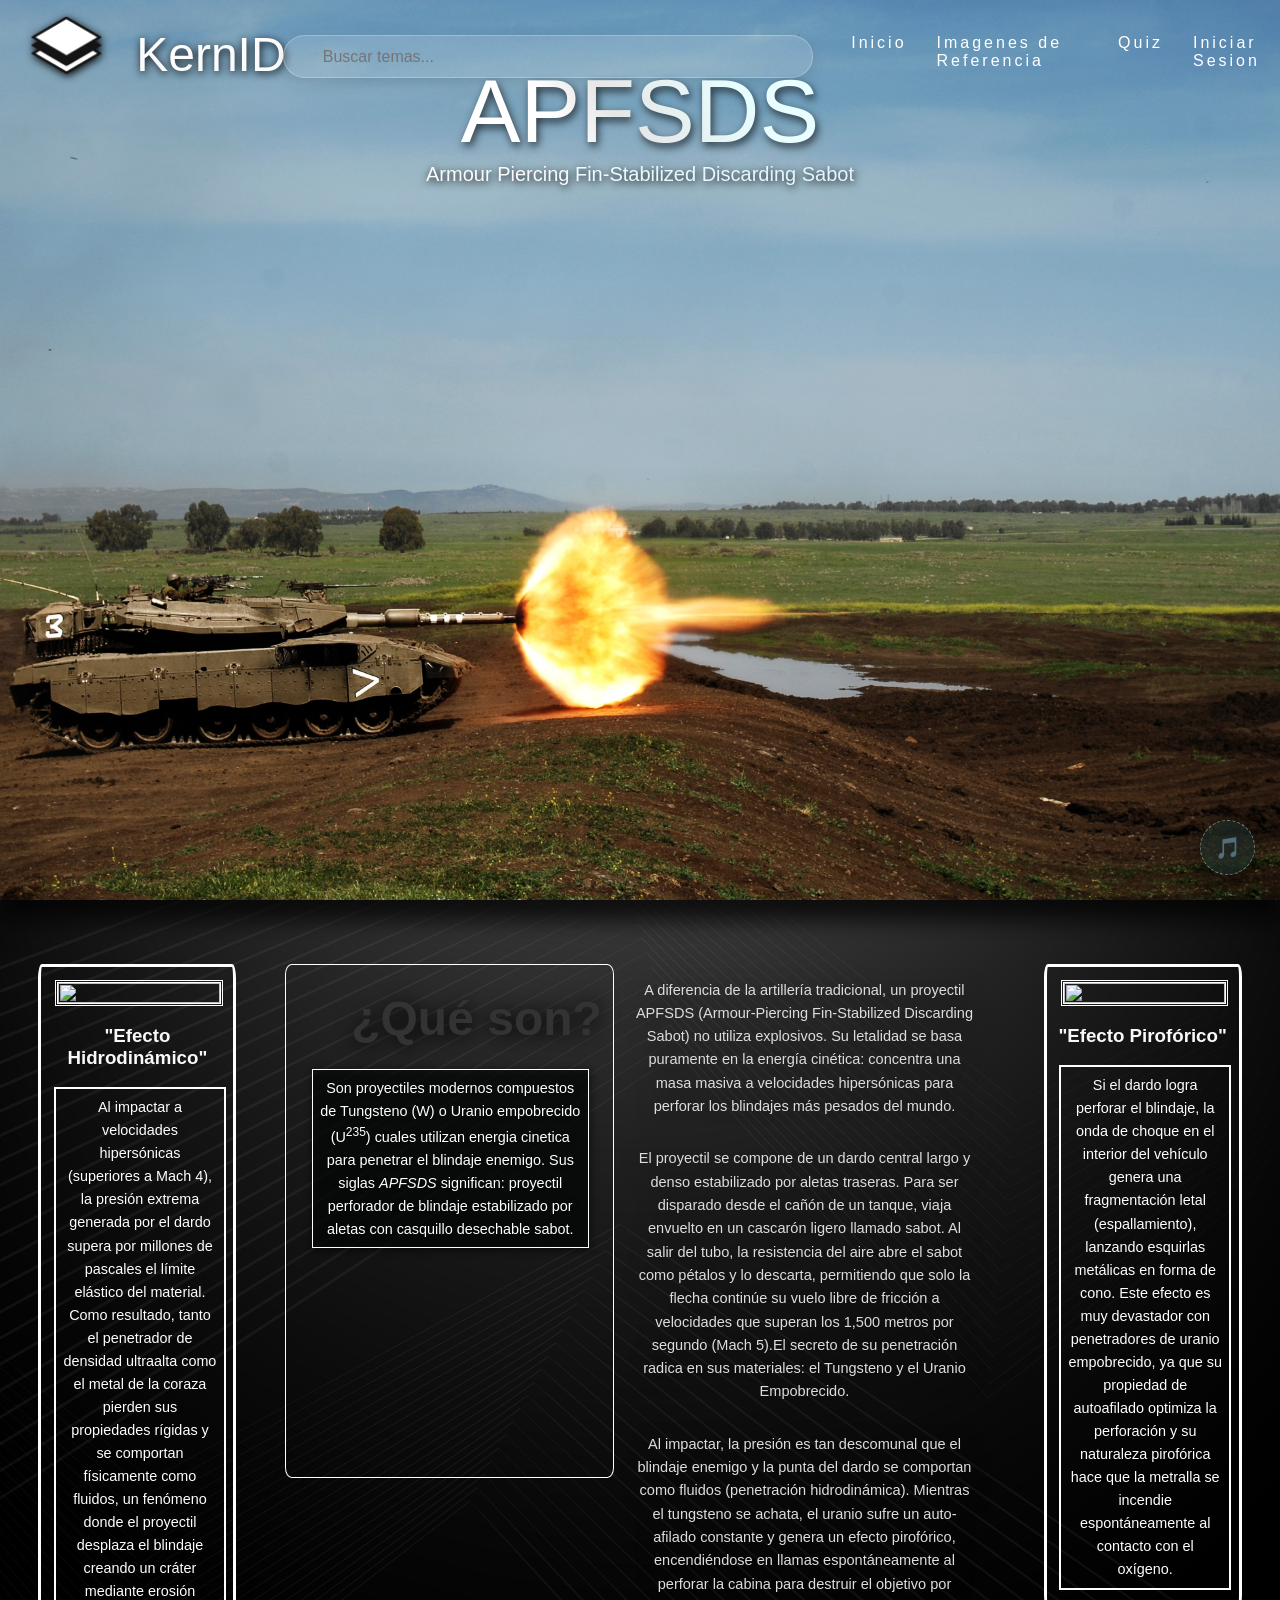
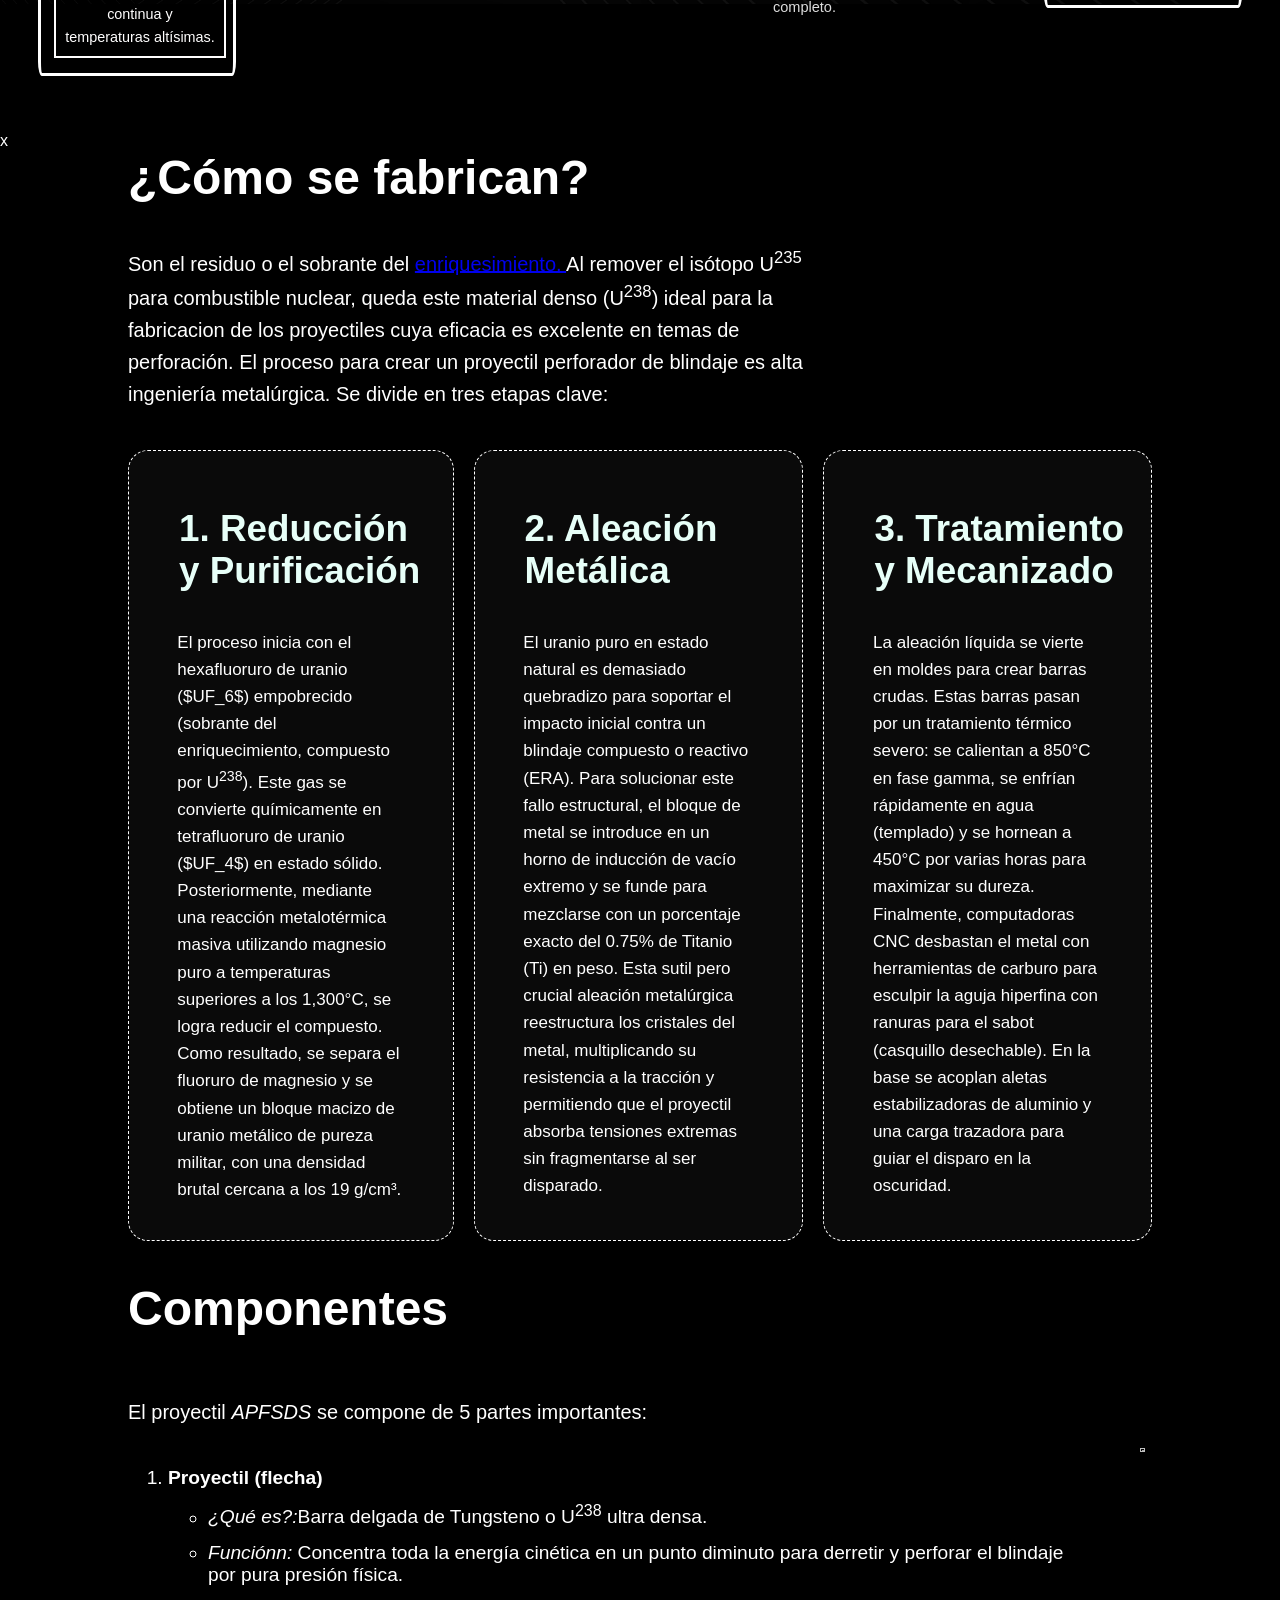
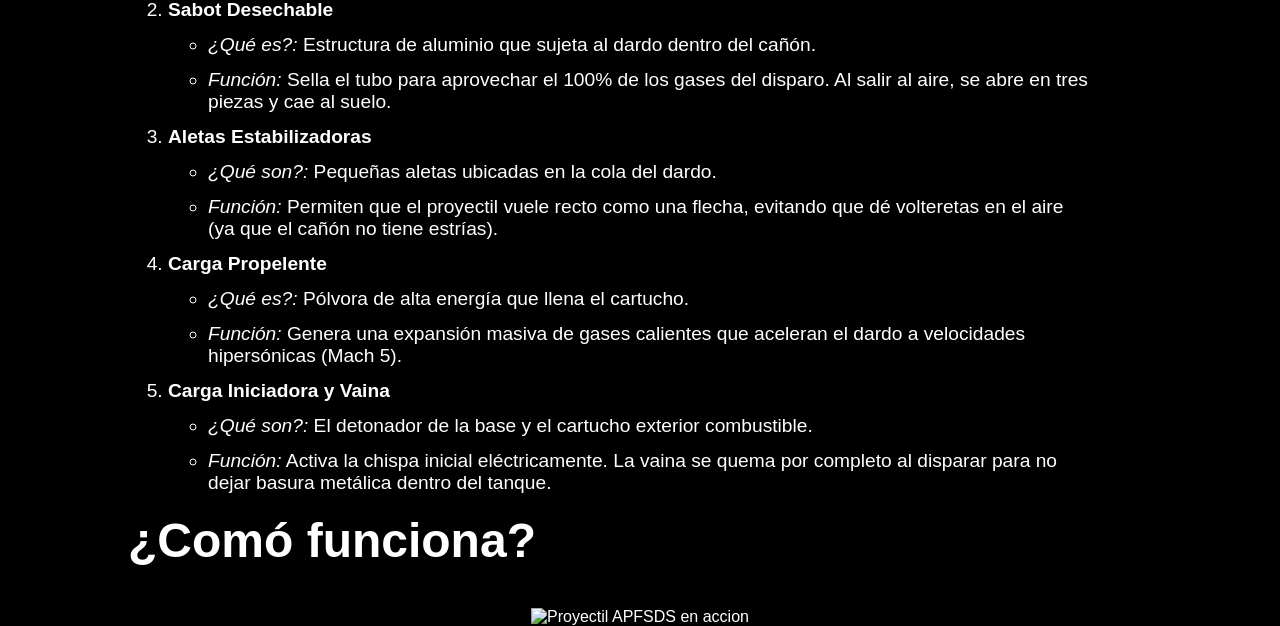
==== Balistica/Municiones y Proyectiles/Cineticos/index.html @ 477f9802 "Feat: implementacion de gif y reubicacion del tema APFSDS" ====
<html lang="en">
<head>
    <meta charset="UTF-8">
    <meta name="viewport" content="width=device-width, initial-scale=1.0">
    <title>¿Como funcionan las APFSDS?</title>
   <link rel="preconnect" href="https://fonts.googleapis.com">
<link rel="preconnect" href="https://fonts.gstatic.com" crossorigin>
<link href="https://fonts.googleapis.com/css2?family=Google+Sans:ital,opsz,wght@0,17..18,400..700;1,17..18,400..700&family=Host+Grotesk:ital,wght@0,300..800;1,300..800&display=swap" rel="stylesheet">
    <link rel="stylesheet" href="styles.css">
</head>

<body>
                                                     <!-- PORTADA -->    
<div id="portada">                                    
     <nav class="menu">                                 <!--MENU-->
        <div class="logo-nombre">
            <img src="../../../imagenes/Globales/Logo.png" alt="KernID" class="logo">
            <p class="nombre">KernID</p>
        </div>
      
        <form class="search-box">
               <input type="search"  class="search-bar" placeholder="Buscar temas..." aria-label="Buscar">
        </form>
        
        <div class="menu-right">
               <a class="inicio" href="../../../inicio.html">Inicio</a>
               <a class="img-ref" href="">Imagenes de Referencia</a>
               <a class="quiz" href="">Quiz</a>
               <a class="iniciar-sesion" href="">Iniciar Sesion</a>
        </div>
     </nav>  
    <!-- Esta caja vacía será la zona de impacto donde JS soltará el menú -->
<h1>APFSDS</h1>
<h6 id="significado">Armour Piercing Fin-Stabilized Discarding Sabot</h6>
</div>
                                                        <!-- CAJA MADRE -->
<Section class="que-son">                            <!-- INICIO CAJA PADRE -->
    
    <aside class="caja-lateral">                     <!-- CAJA IZQUIERDA -->
                 <div class="imagen">
                       <img src="../../../imagenes/Balistica/Efecto Hidrodinamico L.png" class="efecto-hidrodinamico-L">
                 </div>  
                 
                 <div class="dato">
                    <h3>"Efecto Hidrodinámico"</h3>
            
                    <p>Al impactar a velocidades hipersónicas (superiores a Mach 4), la presión extrema generada por el dardo supera por millones de pascales el límite elástico del material.
                    Como resultado, tanto el penetrador de densidad ultraalta como el metal de la coraza pierden sus propiedades rígidas y se comportan físicamente como fluidos, un fenómeno donde el proyectil desplaza el blindaje creando un cráter mediante erosión continua y temperaturas altísimas.</p>
                 </div>
    </aside>

   <div class="titulo-informacion">                  <!-- CAJA MEDIA -->      
       <div class="titulo-resumen">                  <!-- caja interna -->
        <h2>¿Qué son?</h2>
           <p>Son proyectiles modernos compuestos de Tungsteno (W) o Uranio empobrecido (U<sup>235</sup>) cuales utilizan energia cinetica para penetrar el blindaje
           enemigo. Sus siglas <em>APFSDS</em> significan: proyectil perforador de blindaje estabilizado por aletas con casquillo desechable sabot.</p>
       </div>

       <div class="informacion">                     <!-- caja interna -->
        <p>A diferencia de la artillería tradicional, un proyectil APFSDS (Armour-Piercing Fin-Stabilized Discarding Sabot) no utiliza explosivos. Su letalidad se basa puramente en la energía cinética: concentra una masa masiva a velocidades hipersónicas para perforar los blindajes más pesados del mundo.</p>
        <p>El proyectil se compone de un dardo central largo y denso estabilizado por aletas traseras. Para ser disparado desde el cañón de un tanque, viaja envuelto en un cascarón ligero llamado sabot. Al salir del tubo, la resistencia del aire abre el sabot como pétalos y lo descarta, permitiendo que solo la flecha continúe su vuelo libre de fricción a velocidades que superan los 1,500 metros por segundo (Mach 5).El secreto de su penetración radica en sus materiales: el Tungsteno y el Uranio Empobrecido.</p>
        <p id="parrafo-3">Al impactar, la presión es tan descomunal que el blindaje enemigo y la punta del dardo se comportan como fluidos (penetración hidrodinámica). Mientras el tungsteno se achata, el uranio sufre un auto-afilado constante y genera un efecto pirofórico, encendiéndose en llamas espontáneamente al perforar la cabina para destruir el objetivo por completo.</p>
       </div>     
   </div>

    <aside class="caja-lateral">                       <!-- CAJA DERECHA -->
              <div class="imagen">
                       <img src="../../../imagenes/Balistica/Efecto Hidrodinamico R.png" class="efecto-hidrodinamico-L">
                 </div>  
                 
                 <div class="dato">
                    <h3>"Efecto Pirofórico"</h3>
            
                    <p>Si el dardo logra perforar el blindaje, la onda de choque en el interior del vehículo genera una fragmentación letal (espallamiento), lanzando esquirlas metálicas en forma de cono. Este efecto es muy devastador con penetradores de uranio empobrecido, ya que su propiedad de autoafilado optimiza la perforación y su naturaleza pirofórica hace que la metralla se incendie espontáneamente al contacto con el oxígeno.</p>
                 </div>
    </aside>          

</Section>                                           <!-- FIN CAJA PADRE-->

<section class="fabricacion">x
        <h2>¿Cómo se fabrican?</h2>    
            <p>Son el residuo o el sobrante del <a href="https://es.wikipedia.org/wiki/Enriquecimiento_de_uranio" target="_blank">enriquesimiento. </a>Al remover el isótopo U<sup>235</sup> para combustible nuclear, queda este material denso (U<sup>238</sup>) ideal para la fabricacion
            de los proyectiles cuya eficacia es excelente en temas de perforación. El proceso para crear un proyectil perforador de blindaje es alta ingeniería metalúrgica. Se divide en tres etapas clave:</p>
    <div class="card-container">
    <a class="card" href="reduccion.html">
        <h3>1. Reducción y Purificación</h3>
        <p>El proceso inicia con el hexafluoruro de uranio ($UF_6$) empobrecido (sobrante del enriquecimiento, compuesto por U<sup>238</sup>). Este gas se convierte químicamente en tetrafluoruro de uranio ($UF_4$) en estado sólido. Posteriormente, mediante una 
            reacción metalotérmica masiva utilizando magnesio puro a temperaturas superiores a los 1,300°C, se logra reducir el compuesto. Como resultado, se separa el fluoruro de magnesio y se obtiene un bloque macizo de uranio metálico de pureza militar, con una densidad brutal cercana a los 19 g/cm³.</p>
    </a>

     <a class="card" href="aleacion.html">
        <h3>2. Aleación Metálica</h3>
        <p>El uranio puro en estado natural es demasiado quebradizo para soportar el impacto inicial contra un blindaje compuesto o reactivo (ERA). Para solucionar este fallo estructural, el bloque de metal se introduce en un horno de inducción de vacío extremo y se funde para mezclarse con un porcentaje exacto del 0.75% de Titanio (Ti) en peso. Esta sutil pero crucial aleación metalúrgica reestructura los cristales del metal, multiplicando su resistencia a la tracción y permitiendo que el proyectil absorba tensiones extremas sin fragmentarse al ser disparado.</p>
     </a>

    <a class="card" href="tratamiento.html">
        <h3>3. Tratamiento y Mecanizado</h3>
        <p>La aleación líquida se vierte en moldes para crear barras crudas. Estas barras pasan por un tratamiento térmico severo: se calientan a 850°C en fase gamma, se enfrían rápidamente en agua (templado) y se hornean a 450°C por varias horas para maximizar su dureza. Finalmente, computadoras CNC desbastan el metal con herramientas de carburo para esculpir la aguja hiperfina con ranuras para el sabot (casquillo desechable). En la base se acoplan aletas estabilizadoras de aluminio y una carga trazadora para guiar el disparo en la oscuridad.</p>
    </a>
</div>
</section>

    <h2>Componentes</h2>
    <p>El proyectil <em>APFSDS</em> se compone de 5 partes importantes:</P>

<section>       
<div class="list-container">
  <div class="list">
    <ol>
        <li><strong>Proyectil (flecha)</strong></li>
           <ul>
            <li><em>¿Qué es?:</em>Barra delgada de Tungsteno o U<sup>238</sup> ultra densa.</li>
            <li><em>Funciónn:</em> Concentra toda la energía cinética en un punto diminuto para derretir y perforar el blindaje por pura presión física.</li>
           </ul>
         <li><strong>Sabot Desechable</strong></li>
        <ul>
            <li><em>¿Qué es?:</em> Estructura de aluminio que sujeta al dardo dentro del cañón.</li>
            <li><em>Función:</em> Sella el tubo para aprovechar el 100% de los gases del disparo. Al salir al aire, se abre en tres piezas y cae al suelo.</li>
        </ul>

        <!-- ELEMENTO 3 -->
        <li><strong>Aletas Estabilizadoras</strong></li>
        <ul>
            <li><em>¿Qué son?:</em> Pequeñas aletas ubicadas en la cola del dardo.</li>
            <li><em>Función:</em> Permiten que el proyectil vuele recto como una flecha, evitando que dé volteretas en el aire (ya que el cañón no tiene estrías).</li>
        </ul>

        <!-- ELEMENTO 4 -->
        <li><strong>Carga Propelente</strong></li>
        <ul>
            <li><em>¿Qué es?:</em> Pólvora de alta energía que llena el cartucho.</li>
            <li><em>Función:</em> Genera una expansión masiva de gases calientes que aceleran el dardo a velocidades hipersónicas (Mach 5).</li>
        </ul>

        <!-- ELEMENTO 5 -->
        <li><strong>Carga Iniciadora y Vaina</strong></li>
        <ul>
            <li><em>¿Qué son?:</em> El detonador de la base y el cartucho exterior combustible.</li>
            <li><em>Función:</em> Activa la chispa inicial eléctricamente. La vaina se quema por completo al disparar para no dejar basura metálica dentro del tanque.</li>
        </ul>
    </ol>
</div>

 <img id="Partes" src="https://wikitanks.com/images/thumb/d/d9/Munici%C3%B3n_APFSDS.jpg/640px-Munici%C3%B3n_APFSDS.jpg" alt="Partes de la municion APFSDS">
</section>
<table></table>
<h2>¿Comó funciona?</h2>
<img  src="imagenes/APFSDS_in_Action.gif" alt="Proyectil APFSDS en accion">


<!-- EL CONTENEDOR FLOTANTE: Mantiene el botón en la esquina de la pantalla -->
<div class="music-widget">
    
    <!-- EL BOTÓN VISUAL -->
    <button type="button" id="toggleMusic" class="btn-music">🎵</button>  <!--base invisible-->
                                                        <!--Texto-->       <!-- class para CSS e id para JS-->
                                                                           <!--background: transparent;  y  border: none; 
                                                                           qutan el diseño default del navegador-->
    
    <audio id="audioFondo" loop>                                           <!--audio daaaaa-->
        <source src="../../../audio/Relax.mp3" type="audio/mpeg">                <!--la musiquita-->
    </audio>

</div>

<script src="../../../global.js"></script>                                       <!--Coneccion a JS-->
<!-- Llamamos al cerebro inyector al final de la página -->


</body>
</html>
---- Balistica/Municiones y Proyectiles/Cineticos/styles.css ----
body{
    background-color: black;
    color: rgb(255, 255, 255);    
    display: flex;
    flex-direction: column;
    align-items: center;
    justify-content: center;
    min-height: 100vh;
    margin: 0;
    font-family: "Exo 2", Helvetica, sans-serif;
}   
/*---------------------------------------------------INICIO---------------------------------------------------------------*/
.menu {
    flex-direction: row;
    height: 5.7vw;
    max-width: 100%;
    width: 100%;
    display: flex;
    position: fixed;
    top: 0px;
    transition: top 0.3s ease-in-out; 
}

.menu.oculto {
    top: -100px; /* Empuja la barra 85 píxeles hacia arriba (sacándola del monitor) */
    
}

.logo-nombre {
    display: flex;
    align-items: center;
    gap: 12px;
    width: 25%;
}

.logo {
    height: clamp(30px, 5.3vw, 85px);
    width: auto;
    margin-right: 0;
    padding-top: 1vw;
    padding-left: 1vw;
    filter: drop-shadow(1px 2px 4px rgba(0, 0, 0, 1));
}

.nombre {
    margin: 0;
    font-size: 3rem;
    padding-left: 1%;
    padding-top: 1.3vw;
    color: rgb(252, 252, 252);
    filter: drop-shadow(1px 2px 4px rgba(0, 0, 0, 1));
    font-weight: 100;
}

.search-box {
     display: flex;
    align-items: center;
    background: rgba(255, 255, 255, 0.12);
    border: 1px solid rgba(255, 255, 255, 0.25);
    border-radius: 20px;
    padding: 6px 14px;
    
    /* LA MAGIA EFICIENTE: Le dice al buscador que use el espacio del centro 
       y que tenga un tamaño máximo controlado en PC para que no se deforme */
    flex-grow: 1; 
    max-width: 320px; 
    transition: all 0.3s ease;
     position: relative;
    width: 100%;
    max-width: 500px;
    background-color: #f7f8f825;
    border-radius: 30px; /* Bordes redondeados */
    box-shadow: 0 4px 15px rgba(0, 0, 0, 0.1);
    display: flex;
    align-items: center;
    height: 40%;
    margin-top: 35px;
    transition: all 1s ease-in-out
}

.search-bar {
    width: 100%;
    padding: 15px 25px;
    background: transparent;
    border: none; /* Elimina el borde por defecto */
    outline: none; /* Elimina el borde de enfoque por defecto */
    font-size: 16px;
    color: #faf7f7;
    border-radius: 30px;
}

/* Efecto visual al hacer clic en el buscador */
.search-box:focus-within {
    box-shadow: 0 4px 20px rgba(0, 123, 255, 0.384);
}

.search-box:hover {
    transform: scale(1.03);
    box-shadow: 0 4px 20px rgba(0, 123, 255, 0.384);
}

.menu-right {
    display: flex;
    width: 40%;
    padding-left: 3%;
    margin-right: 0;
    gap: 30px
}

.menu-right a {
    font-size: 1rem;
    margin-right: 0;
    margin-left: 0;
    padding-top: 7.9%;
    transition: all 0.4s ease-in-out;
    text-decoration-line: none;
    color: white;
    letter-spacing: 3px;
    font-weight: 100;
}

.menu-right a:visited {
    color: white;
}

.menu-right a:hover {
    transform: scale(1.1);
}

.menu-right p:hover {
    transform: scale(1.1);
}
        
#portada {
    background-image: url(../../../imagenes/Terrestres/Merkava\ disparando.jpg);
    width: 100%;
    height: 100vh;
    background-size: cover;
    background-position: center;
    flex-direction: column;
    margin-bottom: 0;
    margin-top: 0;
  
    z-index: 10;        /* Pone la portada por encima del bloque negro para que la sombra no se tape */

    /* 👇 LA TRICIÓN: Proyecta el brillo celeste hacia abajo */
    /* X-offset  Y-offset  Difuminado  Expansión  Color(Celeste blanquecino) */
    box-shadow: 0px 20px 20px 1px rgba(3, 3, 3, 0.76);

}

h1 {
    font-size: clamp(2rem, 7vw, 9rem); 
    font-weight: 200;
    justify-content: center;
    display: flex;
    margin-bottom: 0;
    background: linear-gradient(59deg, #ffffff 43%, #e6e6e6 48%, #e8feff 59%);
    -webkit-background-clip: text;
    background-clip: text;
    -webkit-text-fill-color: transparent;
    filter: drop-shadow(2px 4px 4px rgba(0, 0, 0, 0.7));
    
}

#significado {
    display: flex;
    justify-content: center;
    font-size: 20px;
    margin-top: 0.05px;
    font-weight: 100; 
    background: linear-gradient(59deg, #fbfbfc 40%, #ebfcff 48.5%, #e3f6ff 59%);
    -webkit-background-clip: text;
    background-clip: text;
    -webkit-text-fill-color: transparent;
    filter: drop-shadow(1px 2px 4px rgba(0, 0, 0, 1));
}
/*---------------------------------------------------INICIO---------------------------------------------------------------*/
/*------------------------------------------------EXPLICACION-------------------------------------------------------------*/
.que-son {
    display: flex;
    flex-direction: row;
    justify-content: center;
    width: 100vw;
    gap: 10px;
    align-items: flex-start;
    background-image: url(../../../imagenes/Fondos/oscuro.jpg);
    background-size: cover;
    height: 55vw;
}

.caja-lateral {
    border-style: solid;
    border-radius: 2%;
    margin-left: 3vw;
    margin-right: 3vw;
    min-height: 40vw;
    flex: 2;
    margin-top: 5vw;
    flex-direction: column;
    max-width: 15%;
}
 
.imagen {
    border-style:double;
    margin-left: 1.1vw;
    margin-top: 1vw;
    margin-right: 0;
    width: 84%;
    display: flex;
}

.efecto-hidrodinamico-L {
    width: 100%;
}

.dato h3 {
    text-align: center;
    color: #faf8f8;
}

.dato p {
    margin-left: 1vw;
    border-style: solid;
    border-width: 2px;
    font-size: 0.9rem;
    max-width: 80%;
    text-align: center;
    color: #fffefe;
    padding: 7px;
}

.titulo-informacion {
    flex: 6;
    
    flex-direction: row;
    display: flex;
    margin-top: 5vw;
}

.titulo-resumen {
    border-style: solid;
    border-radius: 2%;
    border-width: 1px;
    flex: 6;
    background-image: url(../../../imagenes/Balistica/APFSDS\ Leopard.jpg);
    background-size: cover;
    height: 40vw;
    display: flex;
    flex-direction: column;
    
}

.titulo-resumen p {
    border-style: solid;
    border-width: 1px;
    font-size: 0.9rem;
    width: 80%;
    max-width: 100%;
    margin-right: 0;
    text-align: center;
    margin-top: 0;
    margin-bottom: 0;
    text-align: center;
    margin-left: 8%;
    padding: 2%; 
    background-color: #05080881;
     filter: drop-shadow(1px 2px 4px rgba(0, 0, 0, 1));
    
    
    
}

.titulo-resumen h2 {
     width: 100%;
    max-width: 100%;
    margin-left: 20%;
    margin-right: 0;
    margin-bottom: 0;
    padding-top: 8%;
    padding-bottom: 7%;    
    color: #333;
     filter: drop-shadow(1px 2px 10px rgba(0, 0, 0, 4));
}

.informacion {
    flex: 7;
    display: flex;
    flex-direction: column;
    
}

.informacion p {
      /* 1. EL ELÁSTICO: Obliga al texto a ocupar todo el ancho del cuadro blanco */
    width: 90%;
    padding-left: 5%;
    max-width: 100%;
    /* 2. EL BORRADOR: Quitamos cualquier margen izquierdo o derecho que lo esté empujando */
    margin-left: 0;
    margin-right: 0;
    /* 3. EL FORMATO: Estira las líneas para que llenen de borde a borde como Wikipedia */
    text-align: center;
    font-size: 0.91rem; /* El tamaño de letra que tenías */

    filter: drop-shadow(2px 4px 10px rgba(0, 0, 0, 0.7));    
    color: #dddddd;
}
/*---------------------------------------------------EXPLICACION----------------------------------------------------------*/
/*---------------------------------------------------FABRICACION----------------------------------------------------------*/
.fabricacion {
    margin-top: 10vw;
}



h2 {
    display: flex;
    align-self: flex-start;
    margin-left: 10vw;
    font-size: clamp(2rem, 7vw, 3rem);
    margin-top: 0;
}

p {
    font-size: 20px;
    max-width: 55%;         /* Cambié el 100% por 600px para que no ocupe toda la pantalla de lado a lado */
    align-self: flex-start;   /* ¡ESTA ES LA CLAVE! Lo saca del centro y lo manda a la izquierda */
    margin-left: 10vw;         /* Se alinea perfectamente debajo de tus subtítulos h2 */
    line-height: 1.6;         /* Le da un espacio limpio entre líneas para que se lea mejor */
}

.card-container {
    display: flex;
    flex-direction: row;
    justify-content: center;
    gap: 20px;
    width: 80%;
    margin: 40px auto;
}

.card {
    background-color: rgba(22, 22, 22, 0.466);
    border: 1px dashed white;
    border-radius: 20px;
    padding: 20px;
    text-decoration-line: none;
    transition: all 0.3s ease-in-out;
    transform-origin: bottom center;
}

.card h3 {
    color: oklch(98.065% 0.0266 176.614);
    font-size: 2.3rem;
    margin-left: 30px;
}

.card p {
    font-size: 17px;
    max-width: 80%;
    color: rgb(255, 255, 255);
    margin-left: 10%;
}

.card:hover {
    transform: scale(1.06);
    background-color: rgba(28, 43, 41, 0.459);
}

.card:visited {
    color: rgb(255, 255, 255);
}
/*---------------------------------------------------FABRICACION-----------------------------------------------------------*/
/*-----------------------------------------------------PARTES--------------------------------------------------------------*/
.list-container{
    display: flex;
    align-self: flex-start;
    margin-left: 10%;   
    font-size: 1.2rem; 
    width: 85%;
    height: 15%;

}

#Partes {
    height: 7%;
    margin-left: 50px;
}

li{
    margin-bottom: 13px;
}
/*---------------------------------------------------REPRODUCTOR-----------------------------------------------------------*/
/* --- POSICIONAMIENTO DEL REPRODUCTOR TÁCTICO --- */
.music-widget {
    position: fixed;            /* Lo clava flotando en la pantalla aunque bajes con el scroll */
    bottom: 25px;               /* Separación de 25 píxeles desde el borde inferior */
    right: 25px;                /* Separación de 25 píxeles desde el borde derecho */
    z-index: 2500;              /* Capa ultra alta para que flote por encima del fondo borroso */
}

/* --- DISEÑO DEL BOTÓN CIRCULAR (Estilo tus tarjetas) --- */
.btn-music {
    width: 55px;                /* Ancho del botón */
    height: 55px;               /* Alto del botón */
    border-radius: 50%;         /* ALTO VALOR: Convierte el botón cuadrado en un círculo perfecto */
    
    /* ESTÉTICA KERNID: Usamos tu color verde oscuro translúcido y tus líneas discontinuas */
    background-color: rgba(28, 43, 41, 0.65); 
    border: 1px dashed rgba(255, 255, 255, 0.4); 
    
    color: #ffffff;             /* Color blanco para los emojis */
    font-size: 1.3rem;          /* Tamaño del emoji de música dentro del círculo */
    cursor: pointer;            /* Transforma el cursor en la manito (👆) al pasar el mouse */
    
    /* FLEXBOX INTERNO: Centra el emoji perfectamente en la mitad del círculo */
    display: flex;
    justify-content: center;
    align-items: center;
    
    box-shadow: 0 4px 15px rgba(0, 0, 0, 0.4); /* Sombra sutil para darle volumen */
    transition: all 0.2s ease;  /* Suaviza los cambios de animaciones a 0.2 segundos */
}

/* --- EFECTO VISUAL AL PASAR EL MOUSE (HOVER) --- */
.btn-music:hover {
    transform: scale(1.1);      /* El círculo crece un 10% de forma fluida */
    border-style: solid;        /* Tus líneas discontinuas se vuelven una línea sólida continua */
    background-color: rgba(28, 43, 41, 0.9); /* El fondo se vuelve más oscuro y denso */
}

/* --- EL TOQUE DE BRILLO BALÍSTICO (Cuando la música suena) --- */
.btn-music.activo {
    border-color: #ffb703;      /* El borde cambia a un amarillo de advertencia/balística */
    box-shadow: 0 0 15px rgba(255, 183, 3, 0.4); /* Crea un resplandor luminoso amarillo */
}  
/*---------------------------------------------------REPRODUCTOR-----------------------------------------------------------*/
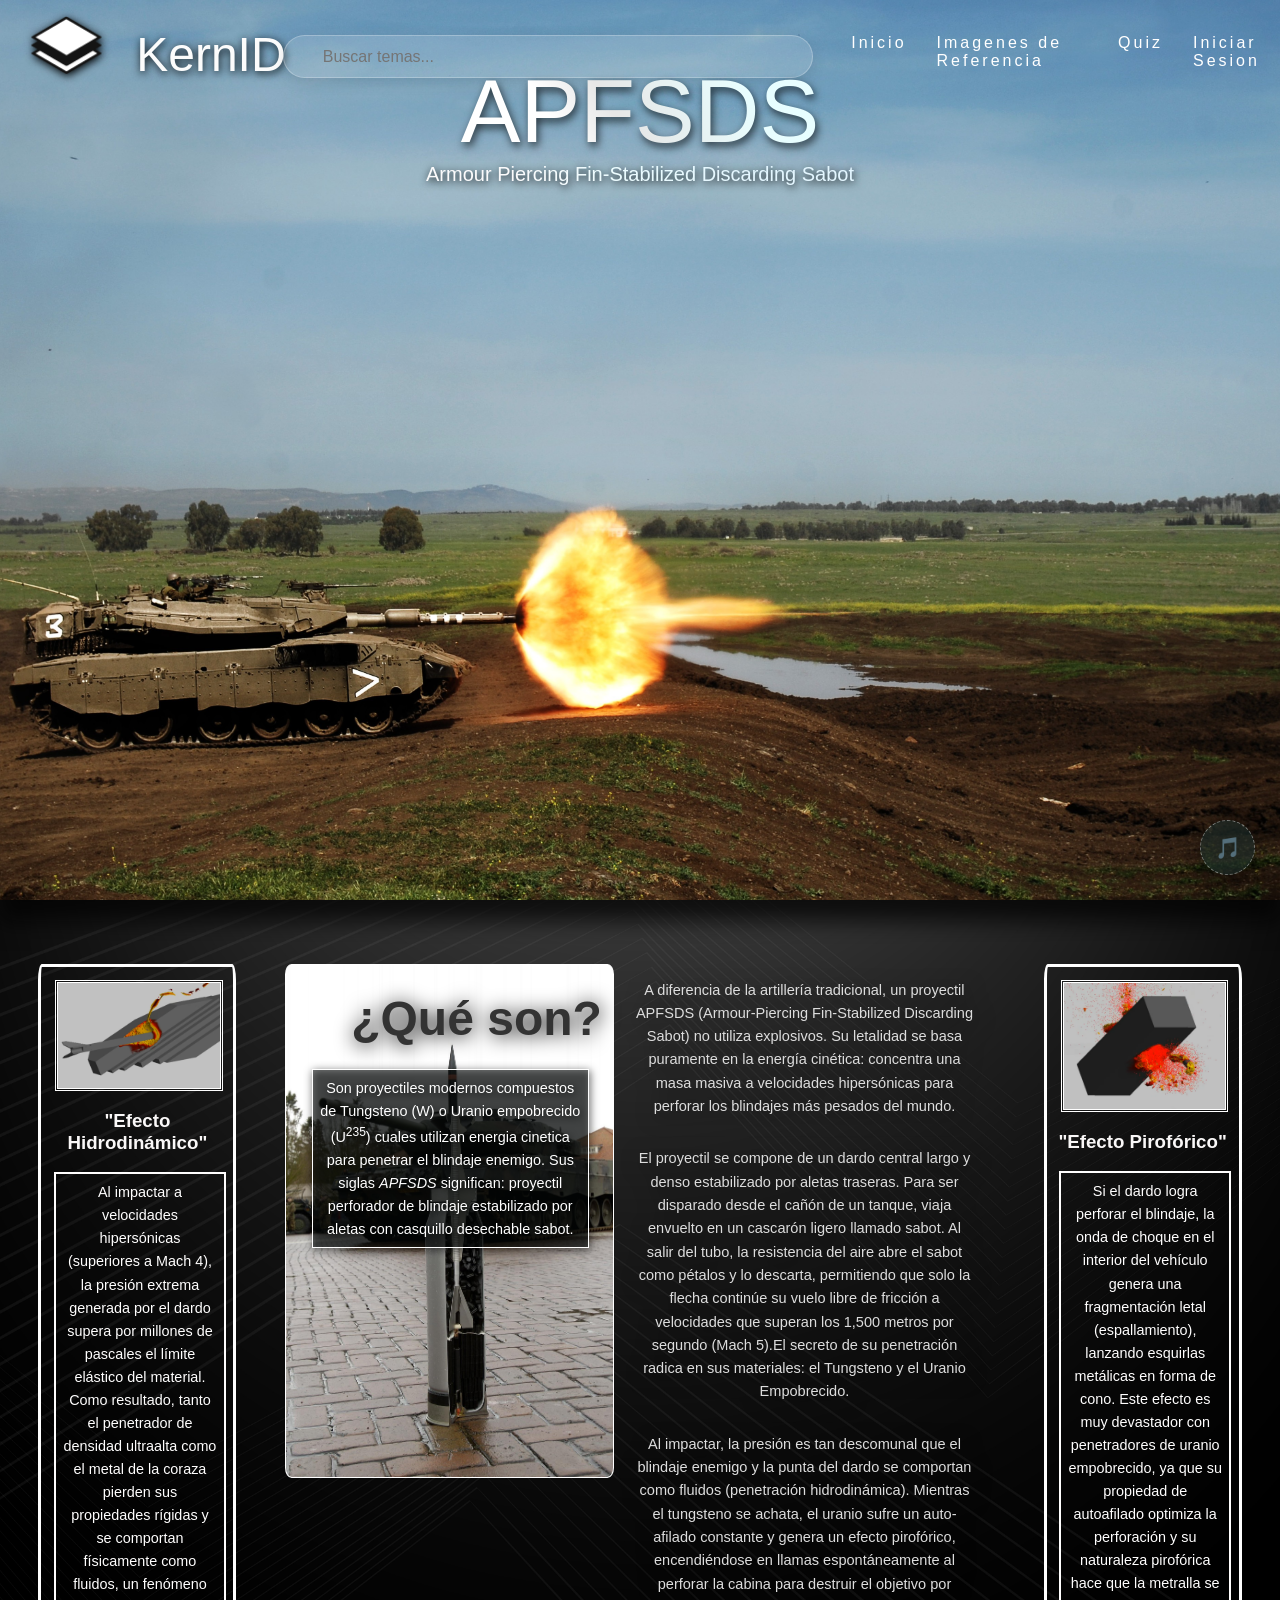
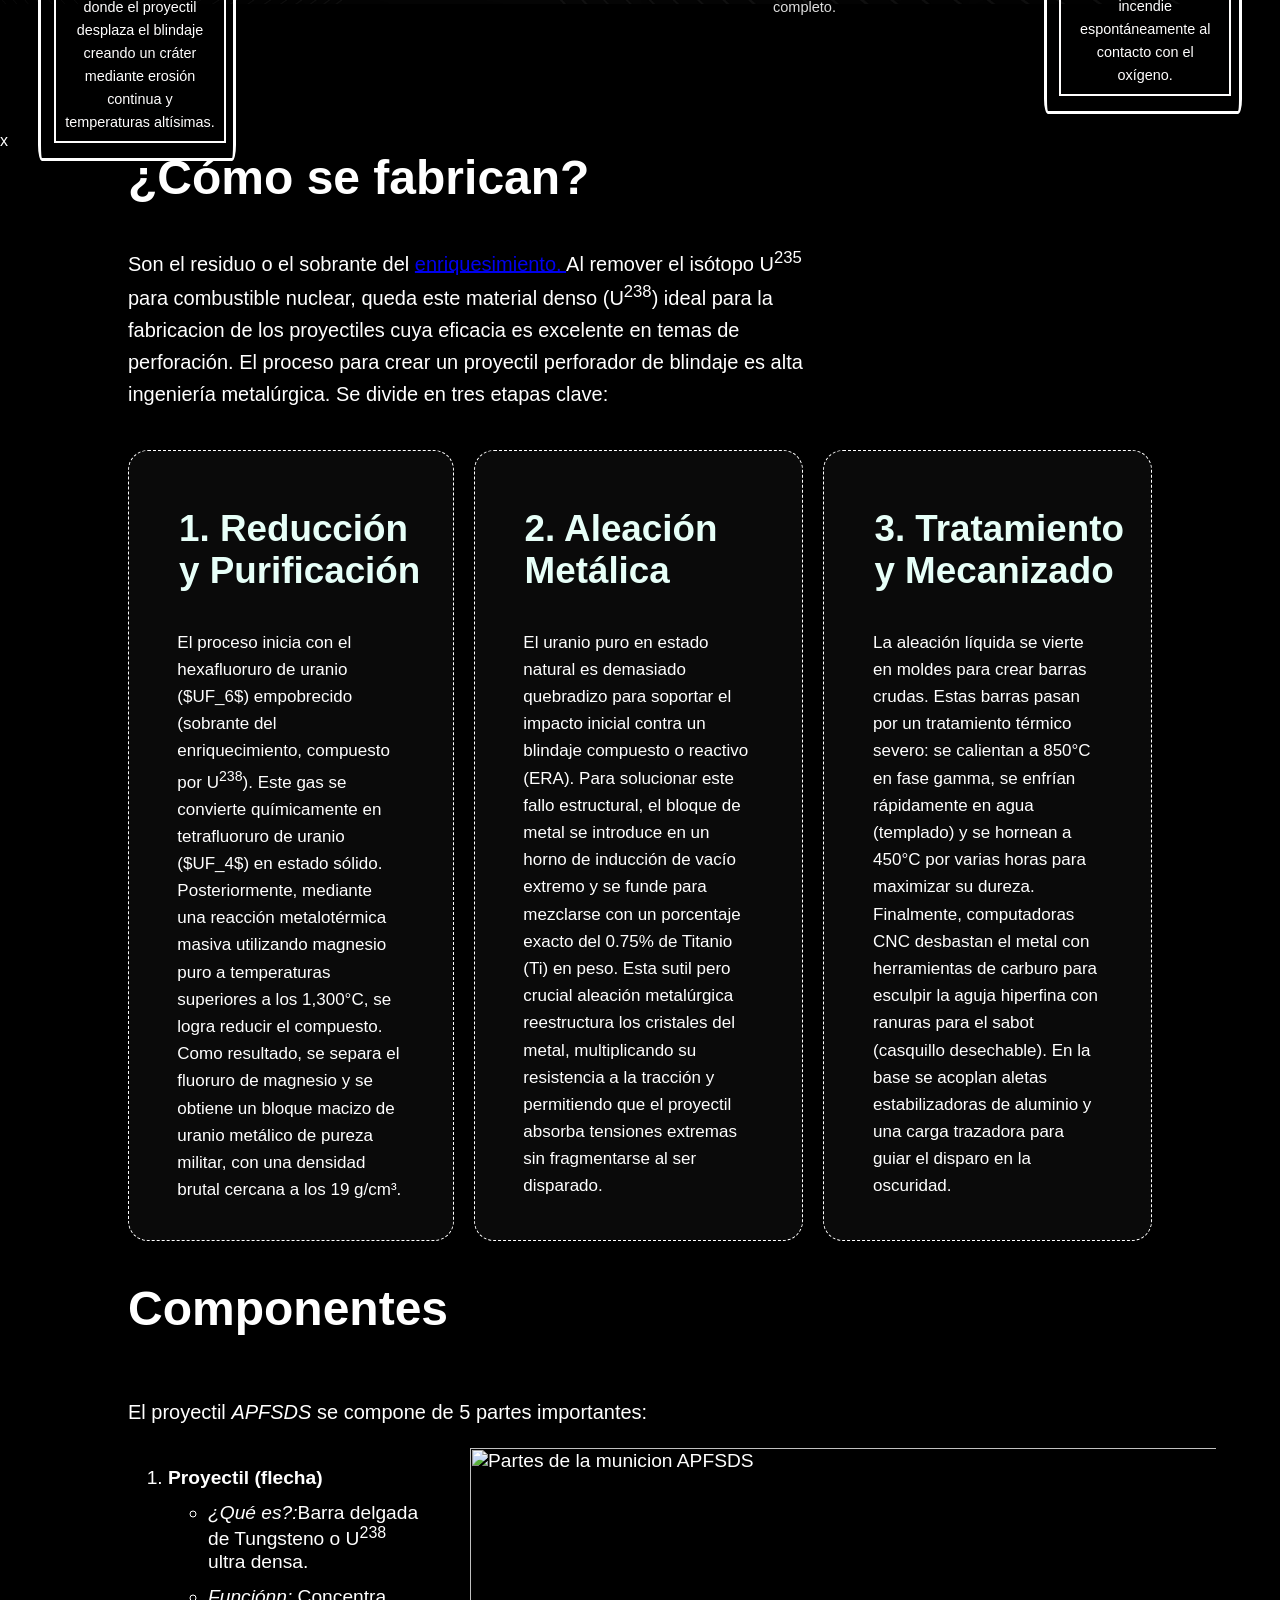
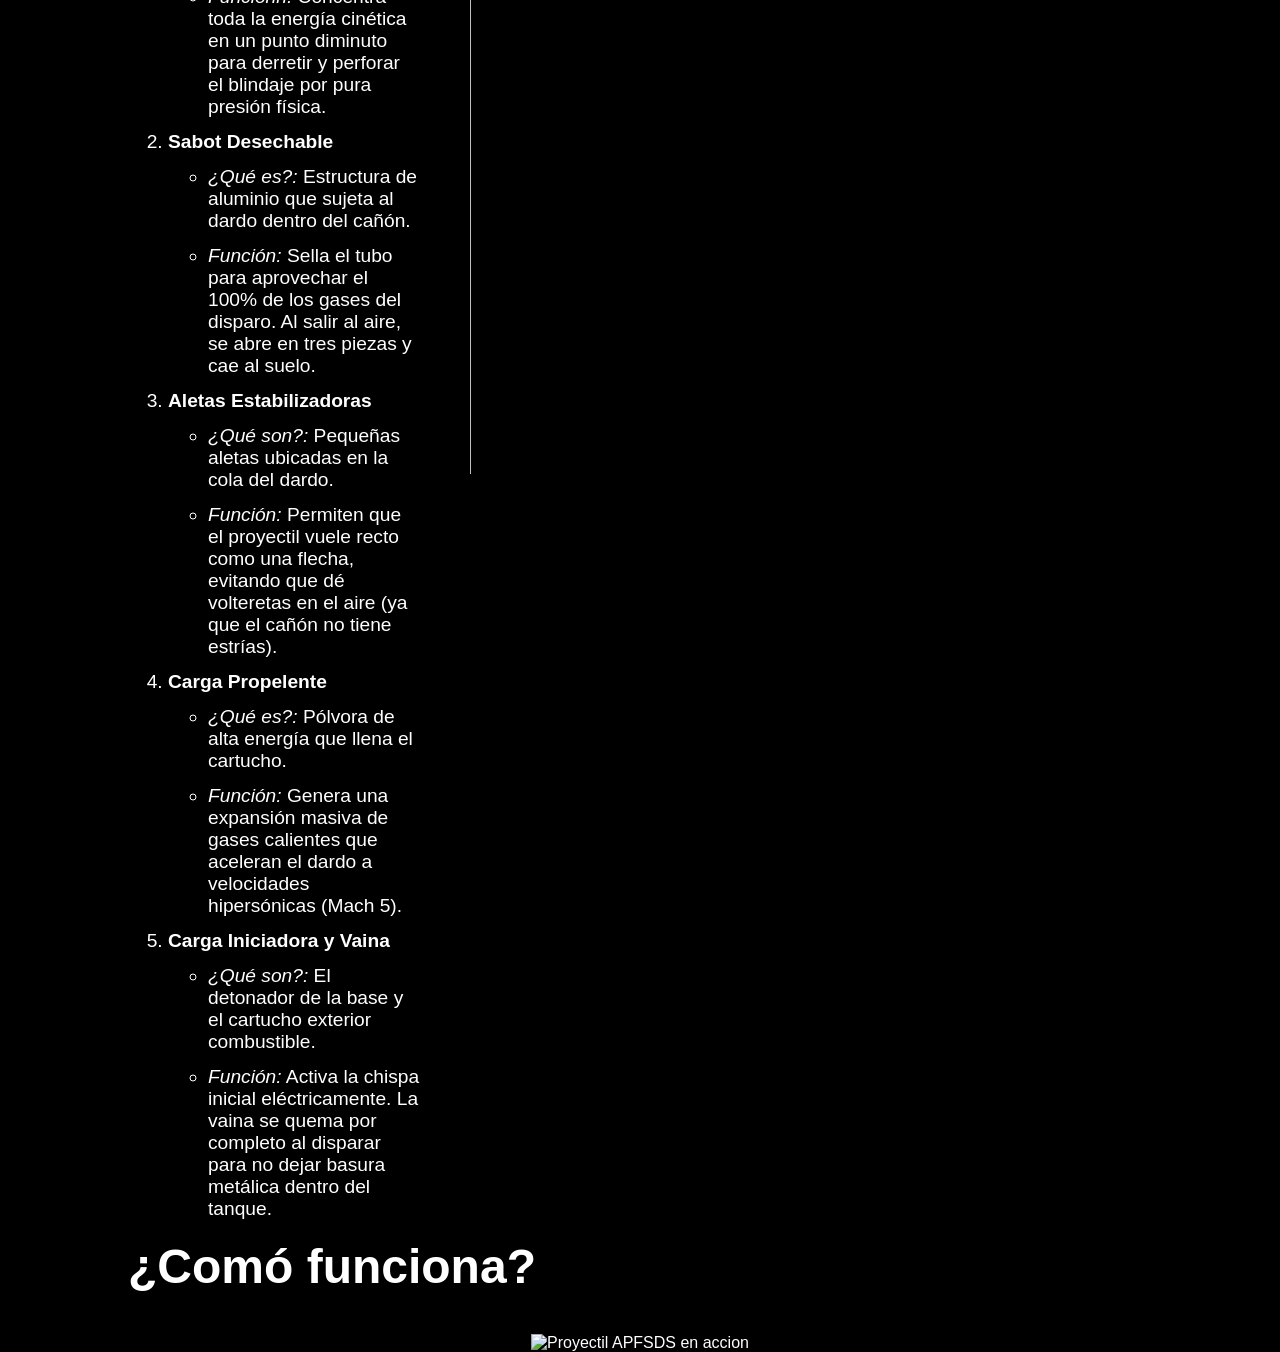
==== commit d13e76e3: "Feat: reubicacion de imagenes" ====
--- a/Balistica/Municiones y Proyectiles/Cineticos/index.html
+++ b/Balistica/Municiones y Proyectiles/Cineticos/index.html
@@ -39,7 +39,7 @@
     
     <aside class="caja-lateral">                     <!-- CAJA IZQUIERDA -->
                  <div class="imagen">
-                       <img src="../../../imagenes/Balistica/Efecto Hidrodinamico L.png" class="efecto-hidrodinamico-L">
+                       <img src="../../../imagenes/Armamento/Proyectiles/Cineticos/Efecto-Hidrodinamico-L.png" class="efecto-hidrodinamico-L">
                  </div>  
                  
                  <div class="dato">
@@ -66,7 +66,7 @@
 
     <aside class="caja-lateral">                       <!-- CAJA DERECHA -->
               <div class="imagen">
-                       <img src="../../../imagenes/Balistica/Efecto Hidrodinamico R.png" class="efecto-hidrodinamico-L">
+                       <img src="../../../imagenes/Armamento/Proyectiles/Cineticos/Efecto-Hidrodinamico-R.png" class="efecto-hidrodinamico-L">
                  </div>  
                  
                  <div class="dato">
--- a/Balistica/Municiones y Proyectiles/Cineticos/styles.css
+++ b/Balistica/Municiones y Proyectiles/Cineticos/styles.css
@@ -243,7 +243,7 @@
     border-radius: 2%;
     border-width: 1px;
     flex: 6;
-    background-image: url(../../../imagenes/Balistica/APFSDS\ Leopard.jpg);
+    background-image: url("../../../imagenes/Armamento/Proyectiles/Cineticos/APFSDS-Leopard.jpg");
     background-size: cover;
     height: 40vw;
     display: flex;
@@ -382,7 +382,7 @@
 }
 
 #Partes {
-    height: 7%;
+    height: 300%;
     margin-left: 50px;
 }
 
